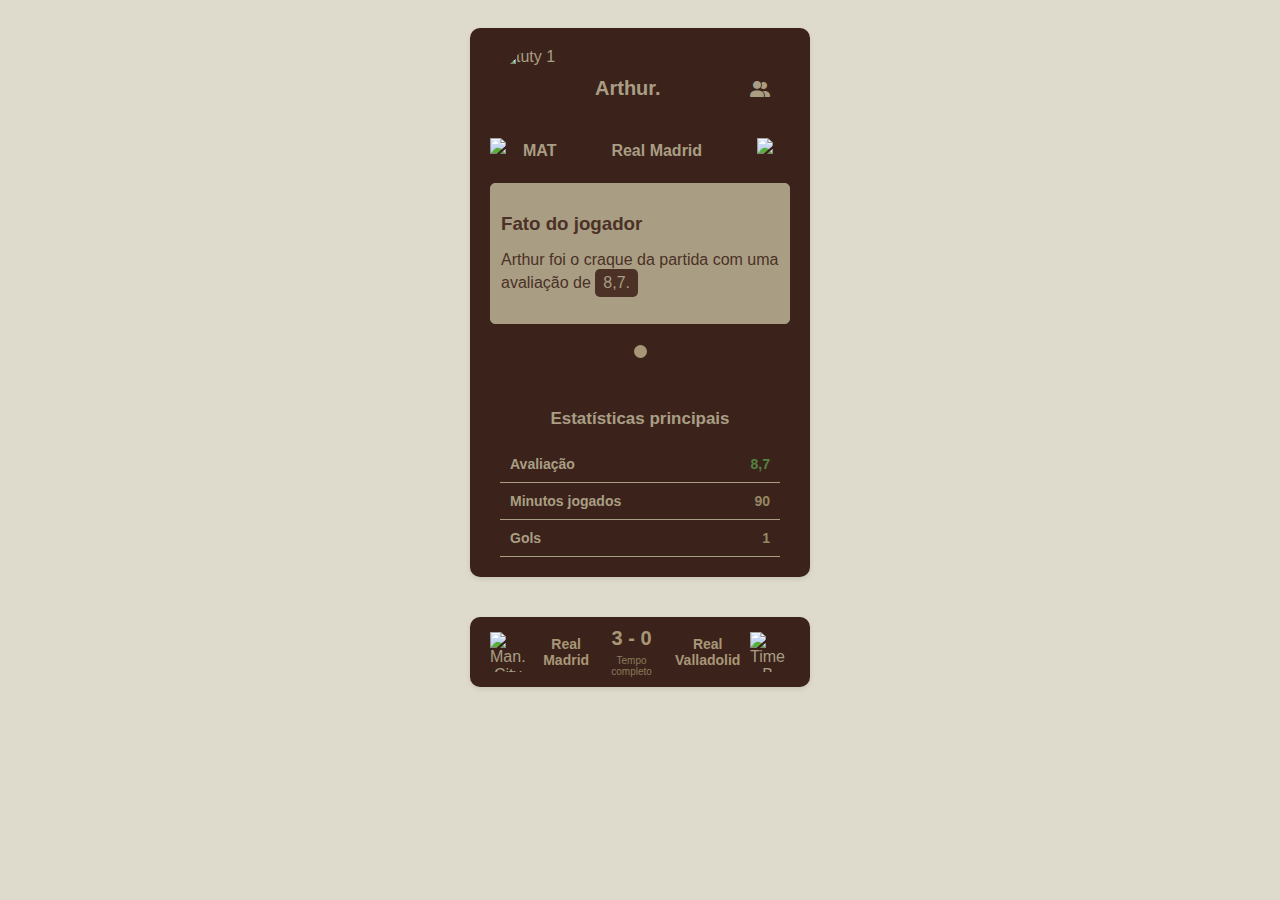
==== index.html @ 3bfbe253 "Add files via upload" ====
<!DOCTYPE html>
<html lang="pt-BR">
<head>
    <link rel="stylesheet" href="https://cdnjs.cloudflare.com/ajax/libs/font-awesome/6.0.0-beta3/css/all.min.css">
    <meta charset="UTF-8">
    <meta name="viewport" content="width=device-width, initial-scale=1.0">
    <title>A. Eckhardt</title>
    <link rel="stylesheet" href="style.css">
</head>
<body>
    <div class="container">
        <div class="slider">
            <div class="slide active">
                <div class="player-info">
                    <img src="https://i.imgur.com/WVb4fPe.png" alt="tuty 1" class="player-image">
                    <div class="player-name-container">
                        <h2 class="player-name">Arthur.</h2>
                    </div>
                    <i class="fas fa-user-friends player-icon" onclick="window.location.href='comparacao.html';"></i>
                </div>
                
                </div>
                <div class="player-details">
                    <div class="player-detail">
                        <span class="player-svg-detail"><img src="https://svgshare.com/i/19ed.svg"></span>
                        <span class="player-detail-value">MAT</span>
                    </div>
                    <div class="player-detail">
                        <span class="player-detail-value">Real Madrid</span>
                    </div>
                    <div class="player-detail">
                        <span class="player-svg-detail"><img src="https://svgshare.com/i/19di.svg"></span>
                    </div>
                </div>
                <div class="fact-container">
                    <h3 class="fact-title">Fato do jogador</h3>
                    <p id="fact-text">Arthur foi o craque da partida com uma avaliação de <span>8,7.</span></p>
                </div>

                <div class="buttons">
                    <button class="btn" id="btn-1"></button>
                </div>

                <div class="stats-container">
                    <h3 class="stats-title">Estatísticas principais</h3>
                    <div class="stat">
                        <span class="stat-name">Avaliação</span>
                        <span class="stat-value stat-value-green">8,7</span>
                    </div>
                    <div class="stat">
                        <span class="stat-name">Minutos jogados</span>
                        <span class="stat-value">90</span>
                    </div>
                    <div class="stat">
                        <span class="stat-name">Gols</span>
                        <span class="stat-value">1</span>
                    </div>
                    <div class="stat">
                        <span class="stat-name">Assistências</span>
                        <span class="stat-value">0</span>
                    </div>
                    <div class="stat">
                        <span class="stat-name">Assistências esperadas (xA)</span>
                        <span class="stat-value">0,07</span>
                    </div>
                    <div class="stat">
                        <span class="stat-name">Passes certos</span>
                        <span class="stat-value">55/59 (93%)</span>
                    </div>
                    <div class="stat">
                        <span class="stat-name">Chances criadas</span>
                        <span class="stat-value">2</span>
                    </div>
                    <div class="stat">
                        <span class="stat-name">Finalizações no gol</span>
                        <span class="stat-value">1</span>
                    </div>
                    <div class="stat">
                        <span class="stat-name">Finalizações fora do gol</span>
                        <span class="stat-value">1</span>
                    </div>

                    <h3 class="stats-title">Ataque</h3>
                    <div class="stat">
                        <span class="stat-name">Toques</span>
                        <span class="stat-value">75</span>
                    </div>
                    <div class="stat">
                        <span class="stat-name">Toques na área de oposição</span>
                        <span class="stat-value">3</span>
                    </div>
                    <div class="stat">
                        <span class="stat-name">Dribles conseguidos</span>
                        <span class="stat-value">1/1 (100%)</span>
                    </div>
                    <div class="stat">
                        <span class="stat-name">Passes no campo de ataque</span>
                        <span class="stat-value">12</span>
                    </div>
                    <div class="stat">
                        <span class="stat-name">Passes longos certos</span>
                        <span class="stat-value">2/2 (100%)</span>
                    </div>
                    <div class="stat">
                        <span class="stat-name">Bolas roubadas</span>
                        <span class="stat-value">0</span>
                    </div>
                    <h3 class="stats-title">Defesa</h3>
                    <div class="stat">
                        <span class="stat-name">Bolas afastadas</span>
                        <span class="stat-value">2</span>
                    </div>
                    <div class="stat">
                        <span class="stat-name">Desarmes conseguidos</span>
                        <span class="stat-value">2/3 (67%)</span>
                    </div>
                    <div class="stat">
                        <span class="stat-name">Recup. posse de bola</span>
                        <span class="stat-value">2</span>
                    </div>
                    <div class="stat">
                        <span class="stat-name">Intercepções</span>
                        <span class="stat-value">2</span>
                    </div>
                    <div class="stat">
                        <span class="stat-name">Dribles</span>
                        <span class="stat-value">2</span>
                    </div>
                    <h3 class="stats-title">Disputas</h3>
                    <div class="stat">
                        <span class="stat-name">Disp. em campo vencidas</span>
                        <span class="stat-value">4/6 (67%)</span>
                    </div>
                    <div class="stat">
                        <span class="stat-name">Jogo aéreo vencido</span>
                        <span class="stat-value">0/1 (0%)</span>
                    </div>
                    <div class="stat">
                        <span class="stat-name">Sofreu falta</span>
                        <span class="stat-value">0</span>
                    </div>
                    <div class="stat">
                        <span class="stat-name">Faltas cometidas</span>
                        <span class="stat-value">0</span>
                    </div>
                </div>
            </div>
        </div>
    </div>

    <div class="scoreboard">
        <div class="team">
            <img src="https://vetores.org/d/real-madrid.svg" alt="Man. City" class="team-logo">
            <span class="team-name">Real Madrid</span>
        </div>
        <div class="score">
            <span class="score-value">3 - 0</span>
            <span class="status">Tempo completo</span>
        </div>
        <div class="team">
            <span class="team-name">Real Valladolid</span>
            <img src="https://upload.wikimedia.org/wikipedia/fr/0/0e/Logo_Real_Valladolid_CF_-_2022.svg" alt="Time B" class="team-logo">
        </div>
    </div>

    <script src="script.js"></script>
</body>
</html>
---- style.css ----
body {
  font-family: sans-serif;
  display: flex;
  flex-direction: column;
  align-items: center;
  background-color: #DEDBCC;
  color: #a99e84;
}

.container {
  background-color: #3b231b;
  border-radius: 10px;
  padding: 20px;
  margin: 20px;
  box-shadow: 0 2px 5px rgba(0, 0, 0, 0.1);
  width: 300px;
  align-items: center;
}

.player-info {
  position: relative; /* Para permitir o posicionamento absoluto do ícone */
  display: flex;
  align-items: center;
  padding: 0 10px;
}

.player-name-container {
  flex-grow: 1; /* Faz o nome ocupar o espaço disponível */
}

.player-icon {
  position: absolute;
  right: 10px; /* Define a distância do ícone para o canto direito */
  top: 50%; /* Centraliza verticalmente em relação ao contêiner */
  transform: translateY(-50%); /* Ajusta a posição para centralizar corretamente */
  width: 30px;
  height: 30px;
  color: #a99e84; /* Cor do ícone para FontAwesome */
  margin-top: 7.9px
}

.player-image {
  width: 80px;
  height: 80px;
  border-radius: 50%;
  margin-right: 15px;
}

.player-name {
  font-size: 20px;
  font-weight: bold;
}

.player-details {
  display: flex;
  justify-content: space-between;
  align-items: center;
  margin-top: 10px;
}

.player-detail {
  display: flex;
  align-items: center;
}

.player-svg-detail {
  width: 25px;
  height: 25px;
  display: flex;
  margin-right: 8px;
}

.player-detail-value {
  font-weight: bold;
}

.fact-container {
  margin-top: 20px;
  padding: 10px;
  border: 1px solid #a99e84;
  border-radius: 5px;
  background-color: #a99e84;
}

.fact-container p {
  position: relative;
  color: #4b3126;
}

.fact-container p span {
  display: inline-block;
  position: relative;
  padding: 5px 8px;
  border-radius: 5px;
  background-color: #4b3126;
  color: #a99e84;
}

.fact-container p span::after {
  color: #4b3126;
  position: absolute;
  top: 0;
  left: 0;
  width: 100%;
  height: 100%;
  background-color: #A89777;
  border-radius: 5px;
}

.fact-title {
  font-weight: bold;
  margin-bottom: 5px;
  color: #4b3126;
}

.stats-container {
  margin-top: 20px;
  text-align: center;
  font-size: 14.5px;
  max-height: 155px;
  overflow-y: auto;
  padding: 10px;
}

.stat {
  display: flex;
  justify-content: space-between;
  padding: 10px;
  border-bottom: 1px solid #a99e84;
  font-size: 14px;
}

.stat-name {
  font-weight: bold;
  font-size: 14px;
}

.stat-value {
  font-weight: bold;
  color: #968864;
  font-size: 14px;
}

.stat-value-green {
  color: #528240;
}

.buttons {
  text-align: center;
  margin-top: 20px;
}

.btn {
  width: 13px;
  height: 13px;
  border-radius: 50%;
  border: none;
  padding: 0;
  background-color: #A89777;
  color: #fff;
}

.btn:hover {
  background-color: #806f52;
}

.slide {
  display: none;
}

.slide.active {
  display: block;
}
  
.scoreboard {
  background-color: #3b231b;
  border-radius: 10px;
  padding: 10px 20px;
  margin: 20px 0;
  box-shadow: 0 2px 5px rgba(0, 0, 0, 0.1);
  width: 300px;
  display: flex;
  justify-content: space-between;
  align-items: center;
  text-align: center;
}

.team {
  display: flex;
  align-items: center;
}

.team-logo {
  width: 40px; /* Ajuste o tamanho da logo conforme necessário */
  height: 40px;
  margin-right: 5px; /* Reduzir o espaçamento entre o logo e o nome */
}

.team-name {
  font-weight: bold;
  color: #A89777;
  font-size: 14px;
  margin-left: 2px;
}

.score {
  display: flex;
  flex-direction: column;
  align-items: center;
}

.score-value {
  font-size: 20px;
  font-weight: bold;
  color: #A89777;
  margin-bottom: 5px; /* Espaçamento entre o placar e o status */
}

.status {
  font-size: 10px;
  color: #8b7a5b;
  margin-top: 0.5px;
}
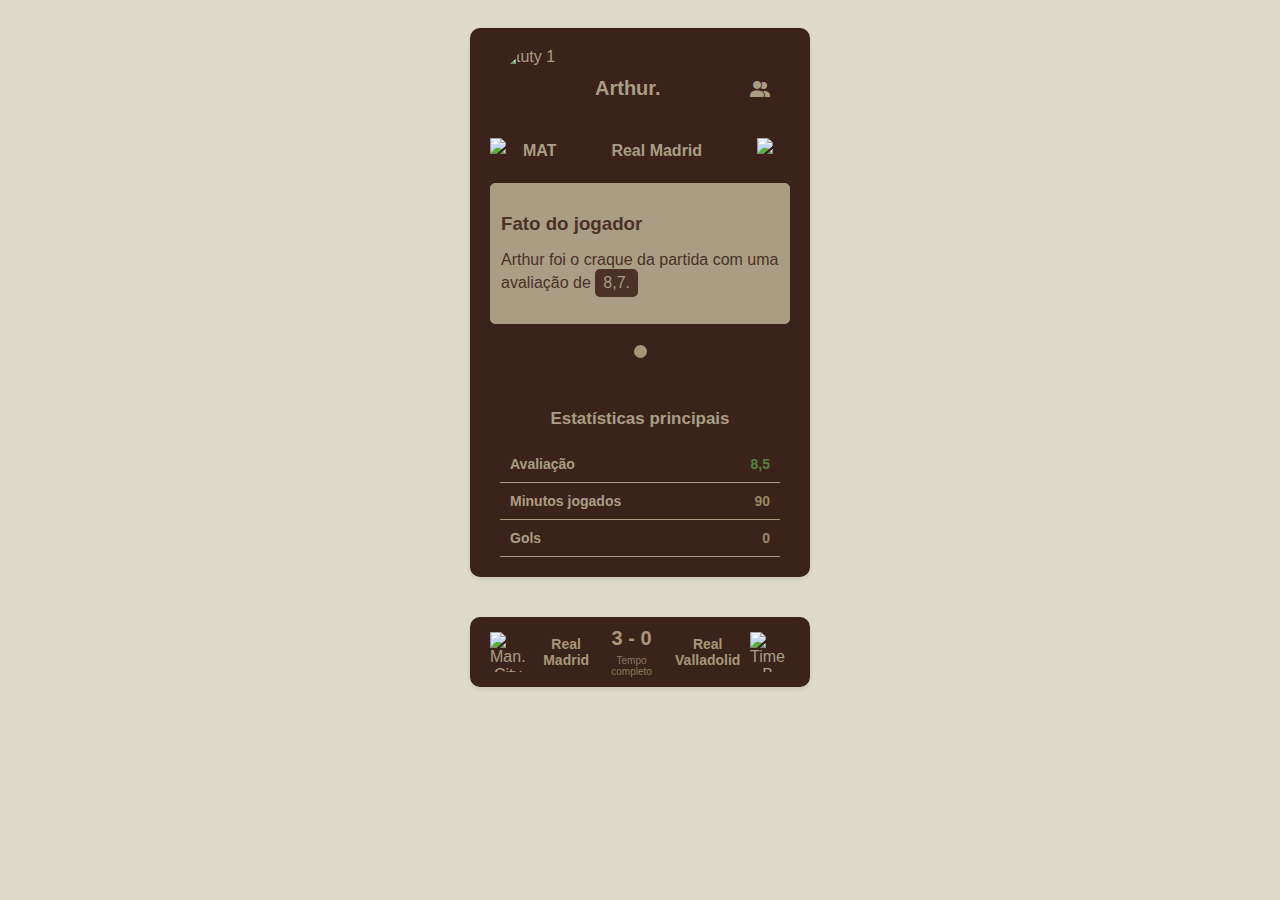
==== commit 4cbab99b: "index.html" ====
--- a/index.html
+++ b/index.html
@@ -45,7 +45,7 @@
                     <h3 class="stats-title">Estatísticas principais</h3>
                     <div class="stat">
                         <span class="stat-name">Avaliação</span>
-                        <span class="stat-value stat-value-green">8,7</span>
+                        <span class="stat-value stat-value-green">8,5</span>
                     </div>
                     <div class="stat">
                         <span class="stat-name">Minutos jogados</span>
@@ -53,23 +53,23 @@
                     </div>
                     <div class="stat">
                         <span class="stat-name">Gols</span>
+                        <span class="stat-value">0</span>
+                    </div>
+                    <div class="stat">
+                        <span class="stat-name">Assistências</span>
                         <span class="stat-value">1</span>
                     </div>
                     <div class="stat">
-                        <span class="stat-name">Assistências</span>
-                        <span class="stat-value">0</span>
-                    </div>
-                    <div class="stat">
                         <span class="stat-name">Assistências esperadas (xA)</span>
-                        <span class="stat-value">0,07</span>
+                        <span class="stat-value">0,50</span>
                     </div>
                     <div class="stat">
                         <span class="stat-name">Passes certos</span>
-                        <span class="stat-value">55/59 (93%)</span>
+                        <span class="stat-value">56/63 (89%)</span>
                     </div>
                     <div class="stat">
                         <span class="stat-name">Chances criadas</span>
-                        <span class="stat-value">2</span>
+                        <span class="stat-value">3</span>
                     </div>
                     <div class="stat">
                         <span class="stat-name">Finalizações no gol</span>
@@ -83,48 +83,52 @@
                     <h3 class="stats-title">Ataque</h3>
                     <div class="stat">
                         <span class="stat-name">Toques</span>
-                        <span class="stat-value">75</span>
+                        <span class="stat-value">77</span>
                     </div>
                     <div class="stat">
                         <span class="stat-name">Toques na área de oposição</span>
-                        <span class="stat-value">3</span>
+                        <span class="stat-value">1</span>
                     </div>
                     <div class="stat">
                         <span class="stat-name">Dribles conseguidos</span>
-                        <span class="stat-value">1/1 (100%)</span>
+                        <span class="stat-value">1/2 (50%)</span>
                     </div>
                     <div class="stat">
                         <span class="stat-name">Passes no campo de ataque</span>
-                        <span class="stat-value">12</span>
+                        <span class="stat-value">5</span>
                     </div>
                     <div class="stat">
                         <span class="stat-name">Passes longos certos</span>
-                        <span class="stat-value">2/2 (100%)</span>
+                        <span class="stat-value">5/7 (71%)</span>
+                    </div>
+                    <div class="stat">
+                        <span class="stat-name">Cruzamentos certos</span>
+                        <span class="stat-value">0/2 (0%)</span>
                     </div>
                     <div class="stat">
                         <span class="stat-name">Bolas roubadas</span>
-                        <span class="stat-value">0</span>
+                        <span class="stat-value">1</span>
                     </div>
                     <h3 class="stats-title">Defesa</h3>
                     <div class="stat">
                         <span class="stat-name">Bolas afastadas</span>
-                        <span class="stat-value">2</span>
+                        <span class="stat-value">0</span>
                     </div>
                     <div class="stat">
                         <span class="stat-name">Desarmes conseguidos</span>
-                        <span class="stat-value">2/3 (67%)</span>
+                        <span class="stat-value">1/2 (50%)</span>
                     </div>
                     <div class="stat">
                         <span class="stat-name">Recup. posse de bola</span>
-                        <span class="stat-value">2</span>
+                        <span class="stat-value">8</span>
                     </div>
                     <div class="stat">
                         <span class="stat-name">Intercepções</span>
-                        <span class="stat-value">2</span>
+                        <span class="stat-value">0</span>
                     </div>
                     <div class="stat">
                         <span class="stat-name">Dribles</span>
-                        <span class="stat-value">2</span>
+                        <span class="stat-value">0</span>
                     </div>
                     <h3 class="stats-title">Disputas</h3>
                     <div class="stat">
@@ -133,11 +137,11 @@
                     </div>
                     <div class="stat">
                         <span class="stat-name">Jogo aéreo vencido</span>
-                        <span class="stat-value">0/1 (0%)</span>
+                        <span class="stat-value">1/1 (100%)</span>
                     </div>
                     <div class="stat">
                         <span class="stat-name">Sofreu falta</span>
-                        <span class="stat-value">0</span>
+                        <span class="stat-value">1</span>
                     </div>
                     <div class="stat">
                         <span class="stat-name">Faltas cometidas</span>
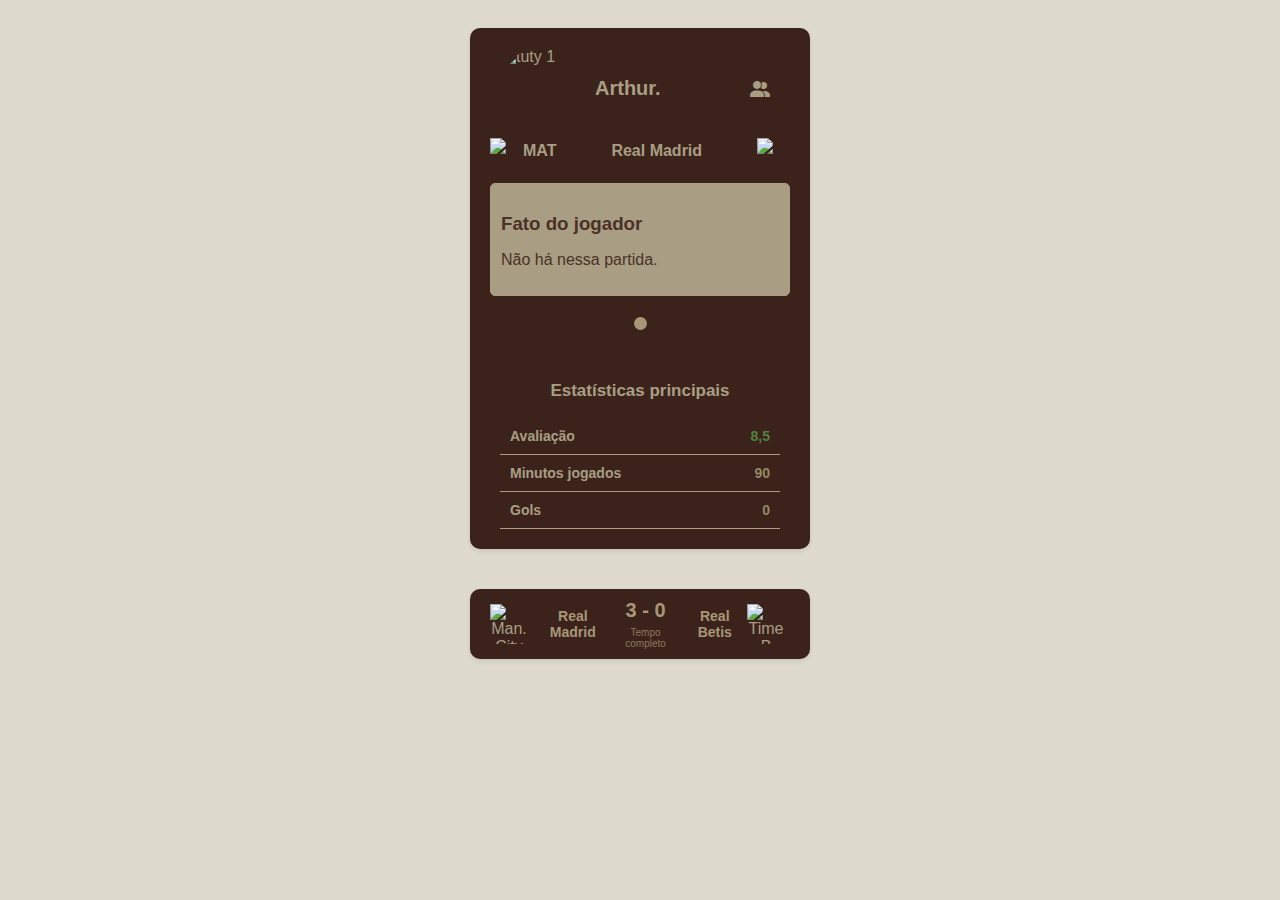
==== commit a5175be3: "index.html" ====
--- a/index.html
+++ b/index.html
@@ -34,7 +34,7 @@
                 </div>
                 <div class="fact-container">
                     <h3 class="fact-title">Fato do jogador</h3>
-                    <p id="fact-text">Arthur foi o craque da partida com uma avaliação de <span>8,7.</span></p>
+                    <p id="fact-text">Não há nessa partida.</span></p>
                 </div>
 
                 <div class="buttons">
@@ -162,8 +162,8 @@
             <span class="status">Tempo completo</span>
         </div>
         <div class="team">
-            <span class="team-name">Real Valladolid</span>
-            <img src="https://upload.wikimedia.org/wikipedia/fr/0/0e/Logo_Real_Valladolid_CF_-_2022.svg" alt="Time B" class="team-logo">
+            <span class="team-name">Real Betis</span>
+            <img src="https://upload.wikimedia.org/wikipedia/fr/1/13/Real_betis_logo.svg" alt="Time B" class="team-logo">
         </div>
     </div>
 
